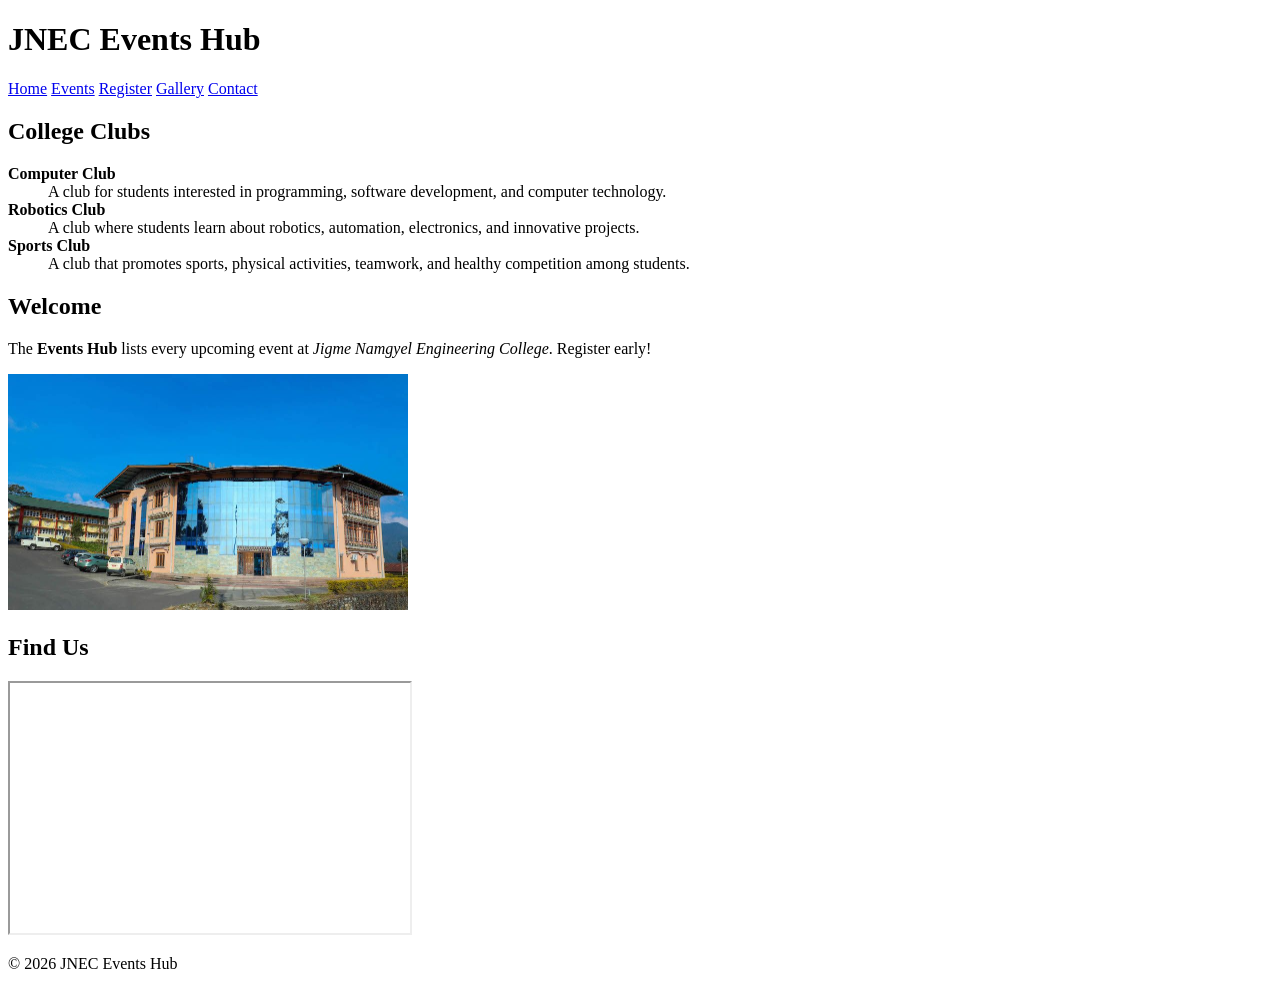
==== index.html @ f5f4c4ba "Add college clubs section" ====
<!DOCTYPE html> 
<html lang="en"> 
<head> 
<meta charset="UTF-8"> 
<meta name="viewport" content="width=device-width, initial-scale=1.0"> 
<title>JNEC Events Hub — Home</title> 
</head> 
<body> 
<header id="top"> 
<h1>JNEC Events Hub</h1> 
<nav> 
<a href="index.html" title="Go to home page">Home</a> 
<a href="events.html">Events</a> 
<a href="register.html">Register</a> 
<a href="gallery.html">Gallery</a> 
<a href="contact.html">Contact</a> 
</nav> 
</header>
<main> 
    <section>
    <h2>College Clubs</h2>

    <dl>
        <dt><strong>Computer Club</strong></dt>
        <dd>
            A club for students interested in programming,
            software development, and computer technology.
        </dd>

        <dt><strong>Robotics Club</strong></dt>
        <dd>
            A club where students learn about robotics,
            automation, electronics, and innovative projects.
        </dd>

        <dt><strong>Sports Club</strong></dt>
        <dd>
            A club that promotes sports, physical activities,
            teamwork, and healthy competition among students.
        </dd>
    </dl>
</section>
    <section id="welcome" class="intro"> 
<h2>Welcome</h2> 
<p>The <strong>Events Hub</strong> lists every upcoming event at 
<em>Jigme Namgyel Engineering College</em>. 
<span class="highlight" title="Registrations close 3 days before each event"> 
Register early!</span></p> 
<img src="media/campus.jpeg" alt="JNEC campus" width="400" 
title="Our campus in Dewathang"> 
</section> 
<section id="location"> 
<h2>Find Us</h2> 
<iframe 
src="https://www.openstreetmap.org/export/embed.html?bbox=91.44,26.85,91.48,26.88" 
width="400" height="250" title="Campus map"></iframe> 
</section> 
<!-- page content here --> 
</main> 
<footer> 
<p>&copy; 2026 JNEC Events Hub</p> 
</footer> 
</body> 
</html>
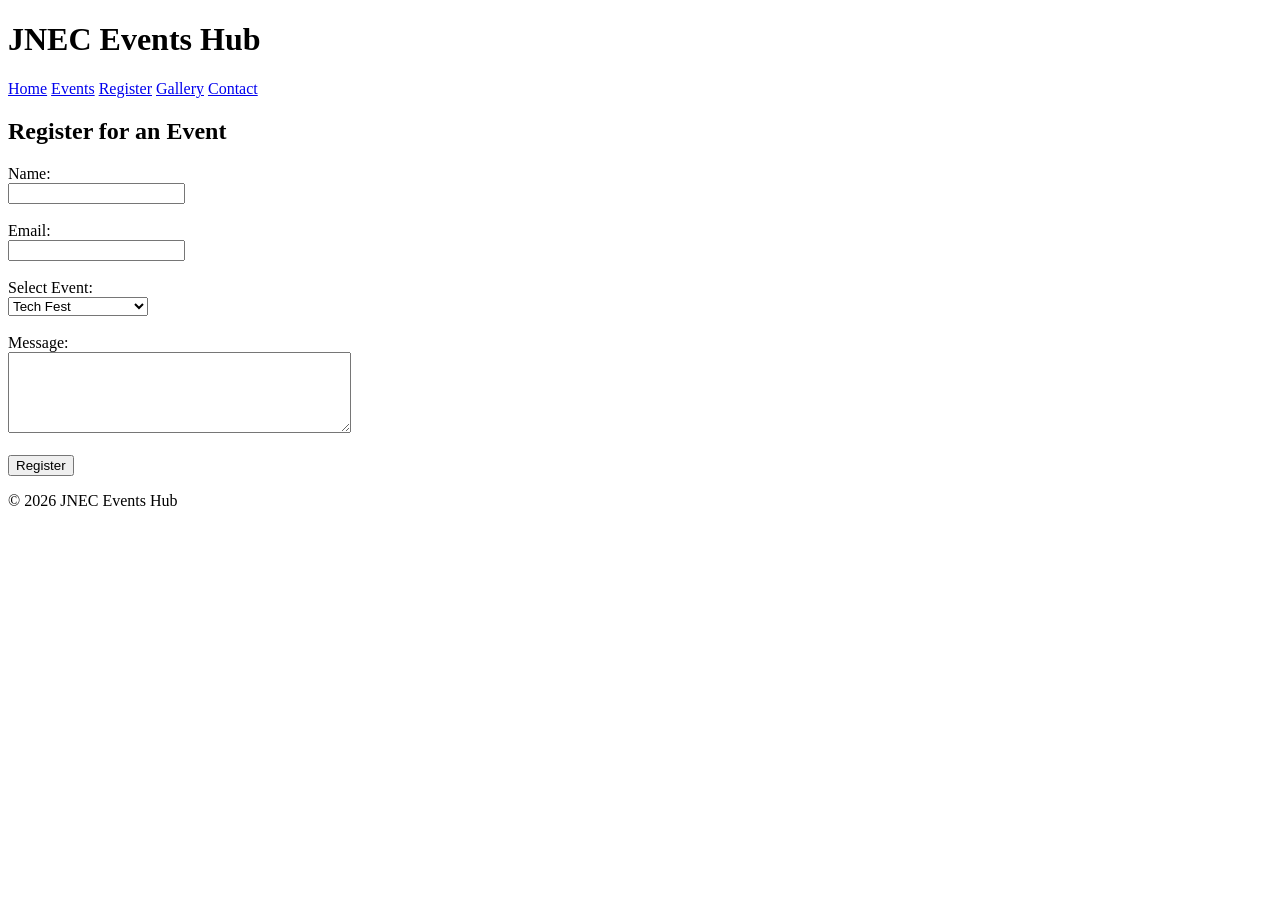
==== commit 1be99507: "update" ====
--- a/index.html
+++ b/index.html
@@ -1,64 +1,96 @@
-<!DOCTYPE html> 
-<html lang="en"> 
-<head> 
-<meta charset="UTF-8"> 
-<meta name="viewport" content="width=device-width, initial-scale=1.0"> 
-<title>JNEC Events Hub — Home</title> 
-</head> 
-<body> 
-<header id="top"> 
-<h1>JNEC Events Hub</h1> 
-<nav> 
-<a href="index.html" title="Go to home page">Home</a> 
-<a href="events.html">Events</a> 
-<a href="register.html">Register</a> 
-<a href="gallery.html">Gallery</a> 
-<a href="contact.html">Contact</a> 
-</nav> 
+<!DOCTYPE html>
+<html lang="en">
+
+<head>
+    <meta charset="UTF-8">
+    <meta name="viewport" content="width=device-width, initial-scale=1.0">
+    <title>JNEC Events Hub — Register</title>
+</head>
+
+<body>
+
+<header id="top">
+
+    <h1>JNEC Events Hub</h1>
+
+    <nav>
+        <a href="index.html" title="Go to home page">Home</a>
+        <a href="events.html">Events</a>
+        <a href="register.html">Register</a>
+        <a href="gallery.html">Gallery</a>
+        <a href="contact.html">Contact</a>
+    </nav>
+
 </header>
-<main> 
-    <section>
-    <h2>College Clubs</h2>
 
-    <dl>
-        <dt><strong>Computer Club</strong></dt>
-        <dd>
-            A club for students interested in programming,
-            software development, and computer technology.
-        </dd>
 
-        <dt><strong>Robotics Club</strong></dt>
-        <dd>
-            A club where students learn about robotics,
-            automation, electronics, and innovative projects.
-        </dd>
+<main>
 
-        <dt><strong>Sports Club</strong></dt>
-        <dd>
-            A club that promotes sports, physical activities,
-            teamwork, and healthy competition among students.
-        </dd>
-    </dl>
-</section>
-    <section id="welcome" class="intro"> 
-<h2>Welcome</h2> 
-<p>The <strong>Events Hub</strong> lists every upcoming event at 
-<em>Jigme Namgyel Engineering College</em>. 
-<span class="highlight" title="Registrations close 3 days before each event"> 
-Register early!</span></p> 
-<img src="media/campus.jpeg" alt="JNEC campus" width="400" 
-title="Our campus in Dewathang"> 
-</section> 
-<section id="location"> 
-<h2>Find Us</h2> 
-<iframe 
-src="https://www.openstreetmap.org/export/embed.html?bbox=91.44,26.85,91.48,26.88" 
-width="400" height="250" title="Campus map"></iframe> 
-</section> 
-<!-- page content here --> 
-</main> 
-<footer> 
-<p>&copy; 2026 JNEC Events Hub</p> 
-</footer> 
-</body> 
+    <h2>Register for an Event</h2>
+
+    <form>
+
+        <label for="name">Name:</label>
+        <br>
+        <input type="text" id="name" name="name" required>
+
+        <br><br>
+
+
+        <label for="email">Email:</label>
+        <br>
+        <input type="email" id="email" name="email" required>
+
+        <br><br>
+
+
+        <label for="event">Select Event:</label>
+        <br>
+
+        <select name="event" id="event">
+
+            <option value="tech-fest">
+                Tech Fest
+            </option>
+
+            <option value="sports-day">
+                Sports Day
+            </option>
+
+            <option value="cultural-night">
+                Cultural Night
+            </option>
+
+            <!-- New event added -->
+            <option value="coding-competition">
+                Coding Competition
+            </option>
+
+        </select>
+
+        <br><br>
+
+
+        <label for="message">Message:</label>
+        <br>
+
+        <textarea id="message" name="message" rows="5" cols="40"></textarea>
+
+        <br><br>
+
+
+        <input type="submit" value="Register">
+
+    </form>
+
+</main>
+
+
+<footer>
+
+    <p>&copy; 2026 JNEC Events Hub</p>
+
+</footer>
+
+</body>
 </html>
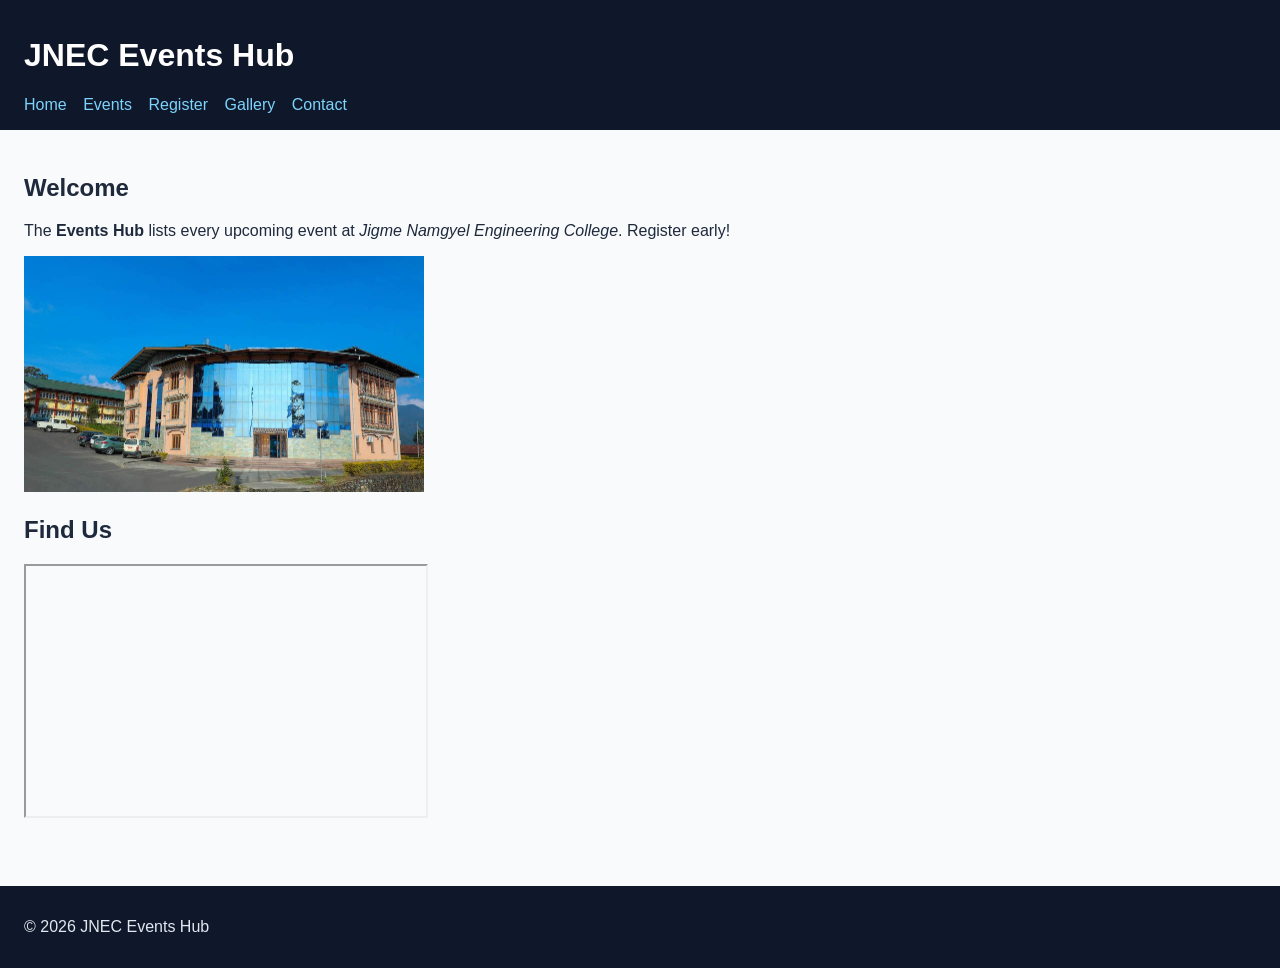
==== commit 25d95a40: "P3: link external stylesheet" ====
--- a/index.html
+++ b/index.html
@@ -1,96 +1,43 @@
-<!DOCTYPE html>
-<html lang="en">
-
-<head>
-    <meta charset="UTF-8">
-    <meta name="viewport" content="width=device-width, initial-scale=1.0">
-    <title>JNEC Events Hub — Register</title>
-</head>
-
-<body>
-
-<header id="top">
-
-    <h1>JNEC Events Hub</h1>
-
-    <nav>
-        <a href="index.html" title="Go to home page">Home</a>
-        <a href="events.html">Events</a>
-        <a href="register.html">Register</a>
-        <a href="gallery.html">Gallery</a>
-        <a href="contact.html">Contact</a>
-    </nav>
-
+<!DOCTYPE html> 
+<html lang="en"> 
+<head> 
+    <link rel="stylesheet" href="css/styles.css">
+<meta charset="UTF-8"> 
+<meta name="viewport" content="width=device-width, initial-scale=1.0"> 
+<title>JNEC Events Hub — Home</title> 
+</head> 
+<body> 
+<header id="top"> 
+<h1>JNEC Events Hub</h1>
+<nav> 
+<a href="index.html" title="Go to home page">Home</a> 
+<a href="events.html">Events</a> 
+<a href="register.html">Register</a> 
+<a href="gallery.html">Gallery</a> 
+<a href="contact.html">Contact</a> 
+</nav> 
 </header>
-
-
-<main>
-
-    <h2>Register for an Event</h2>
-
-    <form>
-
-        <label for="name">Name:</label>
-        <br>
-        <input type="text" id="name" name="name" required>
-
-        <br><br>
-
-
-        <label for="email">Email:</label>
-        <br>
-        <input type="email" id="email" name="email" required>
-
-        <br><br>
-
-
-        <label for="event">Select Event:</label>
-        <br>
-
-        <select name="event" id="event">
-
-            <option value="tech-fest">
-                Tech Fest
-            </option>
-
-            <option value="sports-day">
-                Sports Day
-            </option>
-
-            <option value="cultural-night">
-                Cultural Night
-            </option>
-
-            <!-- New event added -->
-            <option value="coding-competition">
-                Coding Competition
-            </option>
-
-        </select>
-
-        <br><br>
-
-
-        <label for="message">Message:</label>
-        <br>
-
-        <textarea id="message" name="message" rows="5" cols="40"></textarea>
-
-        <br><br>
-
-
-        <input type="submit" value="Register">
-
-    </form>
-
-</main>
-
-
-<footer>
-
-    <p>&copy; 2026 JNEC Events Hub</p>
-
-</footer>
-
-</body>
-</html>+<main> 
+    
+    <section id="welcome" class="intro"> 
+<h2>Welcome</h2> 
+<p>The <strong>Events Hub</strong> lists every upcoming event at 
+<em>Jigme Namgyel Engineering College</em>. 
+<span class="highlight" title="Registrations close 3 days before each event"> 
+Register early!</span></p> 
+<img src="media/campus.jpeg" alt="JNEC campus" width="400" 
+title="Our campus in Dewathang"> 
+</section> 
+<section id="location"> 
+<h2>Find Us</h2> 
+<iframe 
+src="https://www.openstreetmap.org/export/embed.html?bbox=91.44,26.85,91.48,26.88" 
+width="400" height="250" title="Campus map"></iframe> 
+</section> 
+<!-- page content here --> 
+</main> 
+<footer> 
+<p>&copy; 2026 JNEC Events Hub</p> 
+</footer> 
+</body> 
+</ht
--- a/css/styles.css
+++ b/css/styles.css
@@ -0,0 +1,31 @@
+/* FILE: css/styles.css — shared by all Events Hub pages */
+
+body {
+    font-family: "Segoe UI", Arial, sans-serif;
+    margin: 0;
+    color: #1e293b;
+    background: #f8fafc;
+}
+
+header {
+    background: #0f172a;
+    color: white;
+    padding: 16px 24px;
+}
+
+nav a {
+    color: #7dd3fc;
+    margin-right: 12px;
+    text-decoration: none;
+}
+
+footer {
+    background: #0f172a;
+    color: #e2e8f0;
+    padding: 16px 24px;
+    margin-top: 40px;
+}
+
+main {
+    padding: 24px;
+}
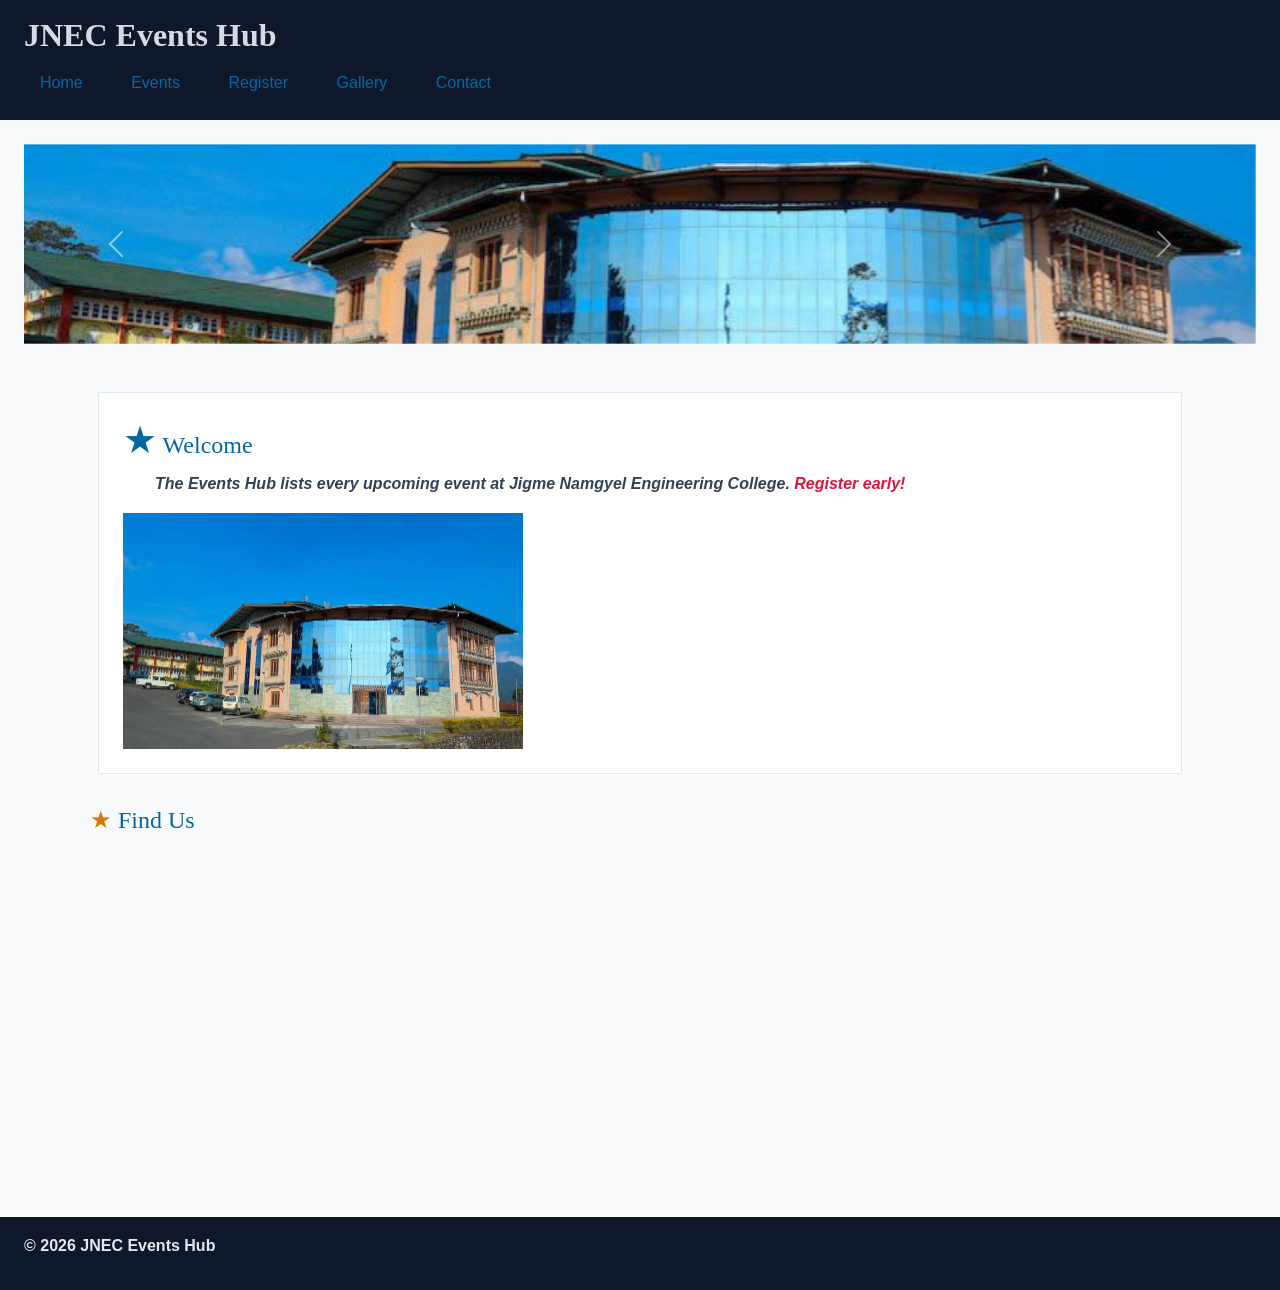
==== commit 211b9d1c: "P3: Bootstrap grid, cards, carousel, form" ====
--- a/index.html
+++ b/index.html
@@ -1,43 +1,89 @@
-<!DOCTYPE html> 
-<html lang="en"> 
-<head> 
-    <link rel="stylesheet" href="css/styles.css">
-<meta charset="UTF-8"> 
-<meta name="viewport" content="width=device-width, initial-scale=1.0"> 
-<title>JNEC Events Hub — Home</title> 
-</head> 
-<body> 
-<header id="top"> 
-<h1>JNEC Events Hub</h1>
-<nav> 
-<a href="index.html" title="Go to home page">Home</a> 
-<a href="events.html">Events</a> 
-<a href="register.html">Register</a> 
-<a href="gallery.html">Gallery</a> 
-<a href="contact.html">Contact</a> 
-</nav> 
-</header>
-<main> 
-    
-    <section id="welcome" class="intro"> 
-<h2>Welcome</h2> 
-<p>The <strong>Events Hub</strong> lists every upcoming event at 
-<em>Jigme Namgyel Engineering College</em>. 
-<span class="highlight" title="Registrations close 3 days before each event"> 
-Register early!</span></p> 
-<img src="media/campus.jpeg" alt="JNEC campus" width="400" 
-title="Our campus in Dewathang"> 
-</section> 
-<section id="location"> 
-<h2>Find Us</h2> 
-<iframe 
-src="https://www.openstreetmap.org/export/embed.html?bbox=91.44,26.85,91.48,26.88" 
-width="400" height="250" title="Campus map"></iframe> 
-</section> 
-<!-- page content here --> 
-</main> 
-<footer> 
-<p>&copy; 2026 JNEC Events Hub</p> 
-</footer> 
-</body> 
-</ht+<!DOCTYPE html>
+<html lang="en">
+<head>
+  <meta charset="UTF-8">
+  <meta name="viewport" content="width=device-width, initial-scale=1.0">
+  <title>JNEC Events Hub — Home</title>
+  <!-- 1. Bootstrap CSS (framework) -->
+  <link href="https://cdn.jsdelivr.net/npm/bootstrap@5.3.3/dist/css/bootstrap.min.css" rel="stylesheet">
+  <!-- 2. Font Awesome (icons) -->
+  <link rel="stylesheet" href="https://cdnjs.cloudflare.com/ajax/libs/font-awesome/6.5.2/css/all.min.css">
+  <!-- 3. YOUR CSS last so you can override Bootstrap -->
+  <link rel="stylesheet" href="css/styles.css">
+
+  <style>
+    /* Carousel image sizing: short banner instead of huge full-size photo */
+    .carousel-item img {
+      height: 200px;       /* try 150-250px depending on taste */
+      object-fit: cover;   /* crops to fill without stretching */
+      width: 100%;
+    }
+  </style>
+</head>
+<body>
+  <header id="top">
+    <h1>JNEC Events Hub</h1>
+    <nav>
+      <a href="index.html" title="Go to home page">Home</a>
+      <a href="events.html">Events</a>
+      <a href="register.html">Register</a>
+      <a href="gallery.html">Gallery</a>
+      <a href="contact.html">Contact</a>
+    </nav>
+  </header>
+
+  <main>
+
+    <!-- Carousel: first thing inside main -->
+    <div id="eventCarousel" class="carousel slide" data-bs-ride="carousel">
+      <div class="carousel-inner">
+        <div class="carousel-item active">
+          <img src="media/campus.jpeg" class="d-block w-100" alt="JNEC campus">
+        </div>
+        <div class="carousel-item">
+          <img src="media/jnec.jpeg" class="d-block w-100" alt="Tech Week Hackathon">
+        </div>
+      </div>
+      <button class="carousel-control-prev" type="button" data-bs-target="#eventCarousel" data-bs-slide="prev">
+        <span class="carousel-control-prev-icon" aria-hidden="true"></span>
+        <span class="visually-hidden">Previous</span>
+      </button>
+      <button class="carousel-control-next" type="button" data-bs-target="#eventCarousel" data-bs-slide="next">
+        <span class="carousel-control-next-icon" aria-hidden="true"></span>
+        <span class="visually-hidden">Next</span>
+      </button>
+    </div>
+
+    <div class="container py-4">
+
+      <section id="welcome" class="intro">
+        <h2>Welcome</h2>
+        <p>The <strong>Events Hub</strong> lists every upcoming event at 
+          <em>Jigme Namgyel Engineering College</em>. 
+          <span class="highlight" title="Registrations close 3 days before each event">Register early!</span>
+        </p>
+        <img src="media/campus.jpeg" alt="JNEC campus" width="400" title="Our campus in Dewathang">
+      </section>
+
+      <section id="location">
+        <h2>Find Us</h2>
+        <iframe 
+          src="https://www.openstreetmap.org/export/embed.html?bbox=91.44,26.85,91.48,26.88" 
+          width="400" 
+          height="250" 
+          title="Campus map">
+        </iframe>
+      </section>
+
+    </div>
+
+  </main>
+
+  <footer>
+    <p>&copy; 2026 JNEC Events Hub</p>
+  </footer>
+
+  <!-- Bootstrap JS — MUST be last, just before </body> (carousel needs this) -->
+  <script src="https://cdn.jsdelivr.net/npm/bootstrap@5.3.3/dist/js/bootstrap.bundle.min.js"></script>
+</body>
+</html>
--- a/css/styles.css
+++ b/css/styles.css
@@ -8,8 +8,8 @@
 }
 
 header {
-    background: #0f172a;
-    color: white;
+    background: #00040e;
+    color: rgb(75, 3, 3);
     padding: 16px 24px;
 }
 
@@ -28,4 +28,94 @@
 
 main {
     padding: 24px;
-}+}
+/* simple selectors */ 
+ h1 { color: #d6dae3; }                  /* element */ 
+ .intro { background: #f8fafc; }          /* class   */ 
+ #welcome { padding: 24px; }              /* id   */ 
+ p.intro { font-size: 1.05rem; }           /* element.class */ 
+ h1, h2, h3 { font-family: Georgia, serif; }  /* grouping */ 
+/* combinators */ 
+ nav a { text-decoration: none; }         /* descendant */ 
+ main > section { margin-bottom: 24px; }  /* child   	*/ 
+ h2 + p { font-style: italic; }           /* adjacent   */ 
+ h2 ~ p { color: #334155; }               /* general sibling */ 
+/* pseudo-classes */ 
+ nav a:hover { color: #38bdf8; } 
+ input:focus { outline: 2px solid #0369a1; } 
+ input:checked + label { font-weight: 700; } 
+ tr:nth-child(even) { background: #f1f5f9; } 
+ 
+ /* anchor LVHA order */ 
+ a:link { color: #0369a1; } 
+ a:visited { color: #7c3aed; } 
+ a:hover { color: #0ea5e9; } 
+ a:active { color: #b91c1c; } 
+/* pseudo-elements */ 
+ p::first-line { font-weight: bold; } 
+ .intro::first-letter { 
+   font-size: 1.6em; 
+   color: #0369a1; 
+ } 
+ h2::before { content: "★ "; color: #d97706; } 
+ li::marker { color: #059669; } 
+ ::selection { color: #7f1d1d; background: #fde68a; } 
+/* attribute selectors */ 
+ a[target="_blank"] { color: #d97706; } 
+ input[type="file"] { border: 1px dashed #94a3b8; padding: 8px; } 
+ input[type="text"] { border: 1px solid #cbd5e1; padding: 8px; } 
+body { 
+   font-family: "Segoe UI", Arial, sans-serif; 
+   font-size: 16px;       	/* base size */ 
+ } 
+ h1 { font-size: 2rem; } 
+ h2 { font-size: 1.5rem; } 
+h1 { font-weight: 700; } 
+ body { line-height: 1.6; } 
+ .hero-title { 
+   letter-spacing: 0.04em; 
+   word-spacing: 0.1em; 
+ } 
+ em { font-style: italic; } 
+.intro p { 
+   text-indent: 2em; 
+   text-align: justify; 
+ } 
+ nav a { text-decoration: none; } 
+ .sold-out { 
+   text-decoration: line-through; 
+   text-decoration-color: #ef4444; 
+   text-decoration-style: solid; 
+ } 
+ h2 { text-align: left; } 
+body { color: rgb(30, 41, 59); }  /* RGB */ 
+ h2 { color: #0369a1; }            /* hexadecimal */ 
+ .highlight { color: crimson; }    /* named */ 
+ header { background-color: #0f172a; } 
+ .intro { 
+   margin: 24px 16px 32px 16px;   /* top right bottom left */ 
+   padding: 20px;             /* all four sides */ 
+   border: 1px solid #e2e8f0; 
+   background: white; 
+ } 
+ section { 
+   margin-bottom: 28px; 
+   padding-left: 8px; 
+ } 
+nav a { 
+   display: inline-block; 
+   padding: 8px 16px; 
+ } 
+ .admin-only { display: none; } 
+ .badge { display: inline; } 
+ .event-card { display: block; } 
+img { max-width: 100%; height: auto; } 
+ 
+ @media (max-width: 600px) { 
+   nav a { 
+  display: block; 
+  margin: 4px 0; 
+   } 
+   body { font-size: 15px; } 
+ } 
+
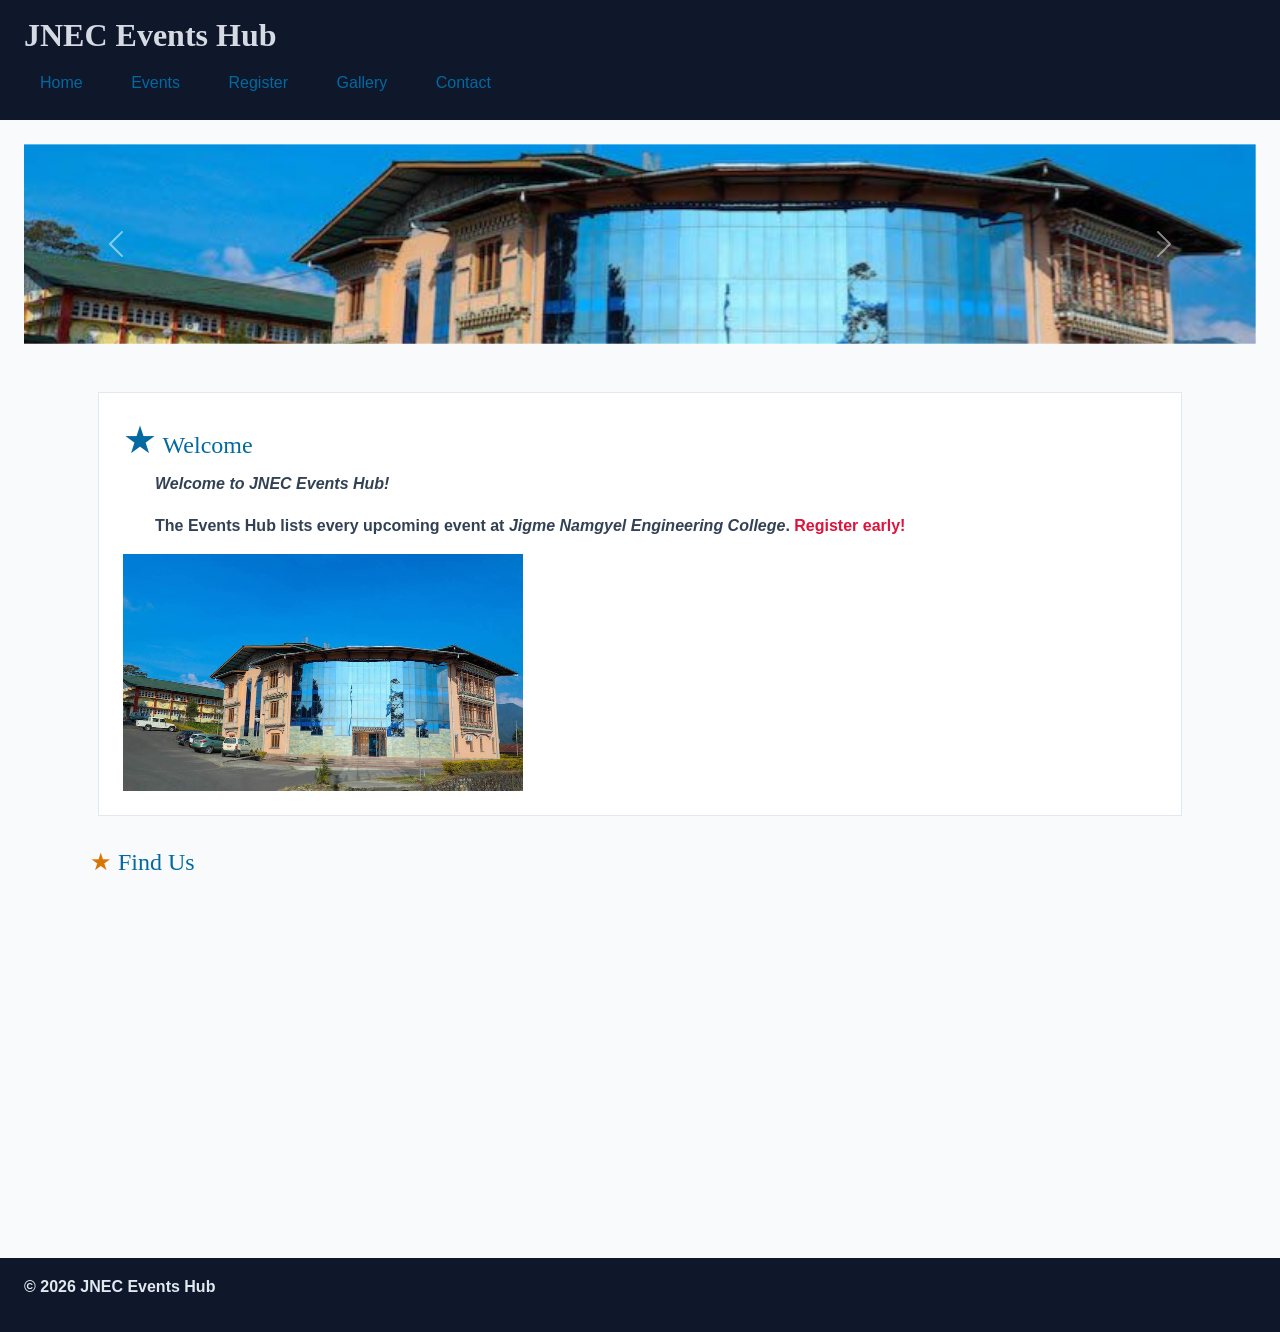
==== commit 321267b1: "p4 B: add welcomsg paragraph on home page" ====
--- a/index.html
+++ b/index.html
@@ -58,6 +58,7 @@
 
       <section id="welcome" class="intro">
         <h2>Welcome</h2>
+        <p id="welcomeMsg">Welcome to the JNEC Events Hub!</p>
         <p>The <strong>Events Hub</strong> lists every upcoming event at 
           <em>Jigme Namgyel Engineering College</em>. 
           <span class="highlight" title="Registrations close 3 days before each event">Register early!</span>
@@ -85,5 +86,13 @@
 
   <!-- Bootstrap JS — MUST be last, just before </body> (carousel needs this) -->
   <script src="https://cdn.jsdelivr.net/npm/bootstrap@5.3.3/dist/js/bootstrap.bundle.min.js"></script>
+
+  <!-- Temporary embedded demo script -->
+  <script>
+    console.log("Events Hub loaded (embedded script)");
+  </script>
+
+  <!-- Your custom JS file -->
+  <script src="js/main.js"></script>
 </body>
-</html>+</html>
--- a/css/styles.css
+++ b/css/styles.css
@@ -117,5 +117,24 @@
   margin: 4px 0; 
    } 
    body { font-size: 15px; } 
+   
  } 
 
+ /* Pseudo-class example: highlight input when focused */
+input:focus {
+  border-color: #0d6efd;   /* Bootstrap primary blue */
+  box-shadow: 0 0 5px rgba(13, 110, 253, 0.5); /* subtle glow */
+}
+/* This rule applies when a user clicks into (focuses) an input field,
+   making it visually clear which field is active. */
+
+
+/* Attribute selector example: style required fields */
+input[required] {
+  background-color: #fff3cd; /* light yellow background */
+  border: 1px solid #ffc107; /* amber border */
+}
+/* This rule targets any input element with the 'required' attribute,
+   giving users a visual cue that the field must be filled in. */
+
+
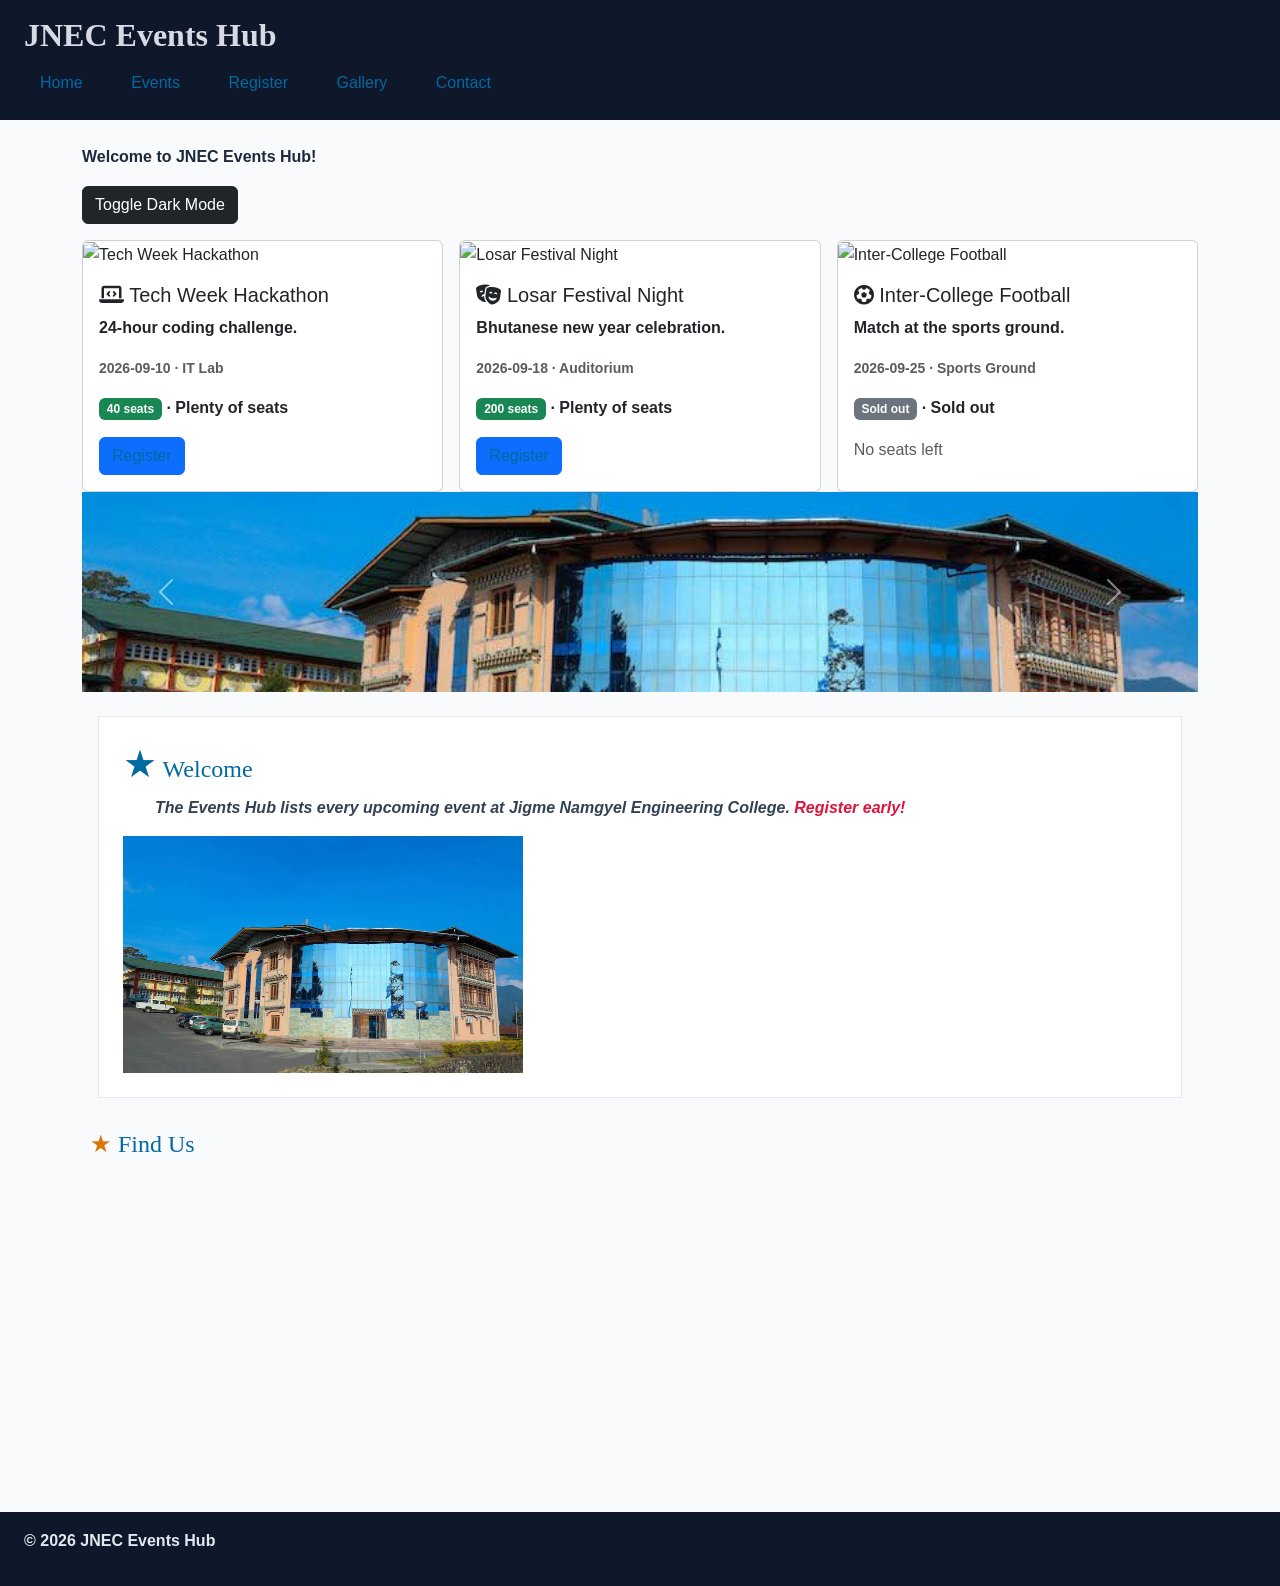
==== commit d77c2ee1: "P4 I2: full js/main.js (events array, render, search, seats hint, dark mode, footer year)" ====
--- a/index.html
+++ b/index.html
@@ -32,7 +32,14 @@
     </nav>
   </header>
 
-  <main>
+  <main class="container py-4">
+
+    <!-- New hooks -->
+    <p id="welcomeMsg">Welcome to the JNEC Events Hub!</p>
+    <button id="darkToggle" class="btn btn-dark mb-3">Toggle Dark Mode</button>
+    <div class="row g-3" id="home-events">
+      <!-- Three preview cards will be dynamically inserted here -->
+    </div>
 
     <!-- Carousel: first thing inside main -->
     <div id="eventCarousel" class="carousel slide" data-bs-ride="carousel">
@@ -54,29 +61,24 @@
       </button>
     </div>
 
-    <div class="container py-4">
+    <section id="welcome" class="intro mt-4">
+      <h2>Welcome</h2>
+      <p>The <strong>Events Hub</strong> lists every upcoming event at 
+        <em>Jigme Namgyel Engineering College</em>. 
+        <span class="highlight" title="Registrations close 3 days before each event">Register early!</span>
+      </p>
+      <img src="media/campus.jpeg" alt="JNEC campus" width="400" title="Our campus in Dewathang">
+    </section>
 
-      <section id="welcome" class="intro">
-        <h2>Welcome</h2>
-        <p id="welcomeMsg">Welcome to the JNEC Events Hub!</p>
-        <p>The <strong>Events Hub</strong> lists every upcoming event at 
-          <em>Jigme Namgyel Engineering College</em>. 
-          <span class="highlight" title="Registrations close 3 days before each event">Register early!</span>
-        </p>
-        <img src="media/campus.jpeg" alt="JNEC campus" width="400" title="Our campus in Dewathang">
-      </section>
-
-      <section id="location">
-        <h2>Find Us</h2>
-        <iframe 
-          src="https://www.openstreetmap.org/export/embed.html?bbox=91.44,26.85,91.48,26.88" 
-          width="400" 
-          height="250" 
-          title="Campus map">
-        </iframe>
-      </section>
-
-    </div>
+    <section id="location" class="mt-4">
+      <h2>Find Us</h2>
+      <iframe 
+        src="https://www.openstreetmap.org/export/embed.html?bbox=91.44,26.85,91.48,26.88" 
+        width="400" 
+        height="250" 
+        title="Campus map">
+      </iframe>
+    </section>
 
   </main>
 
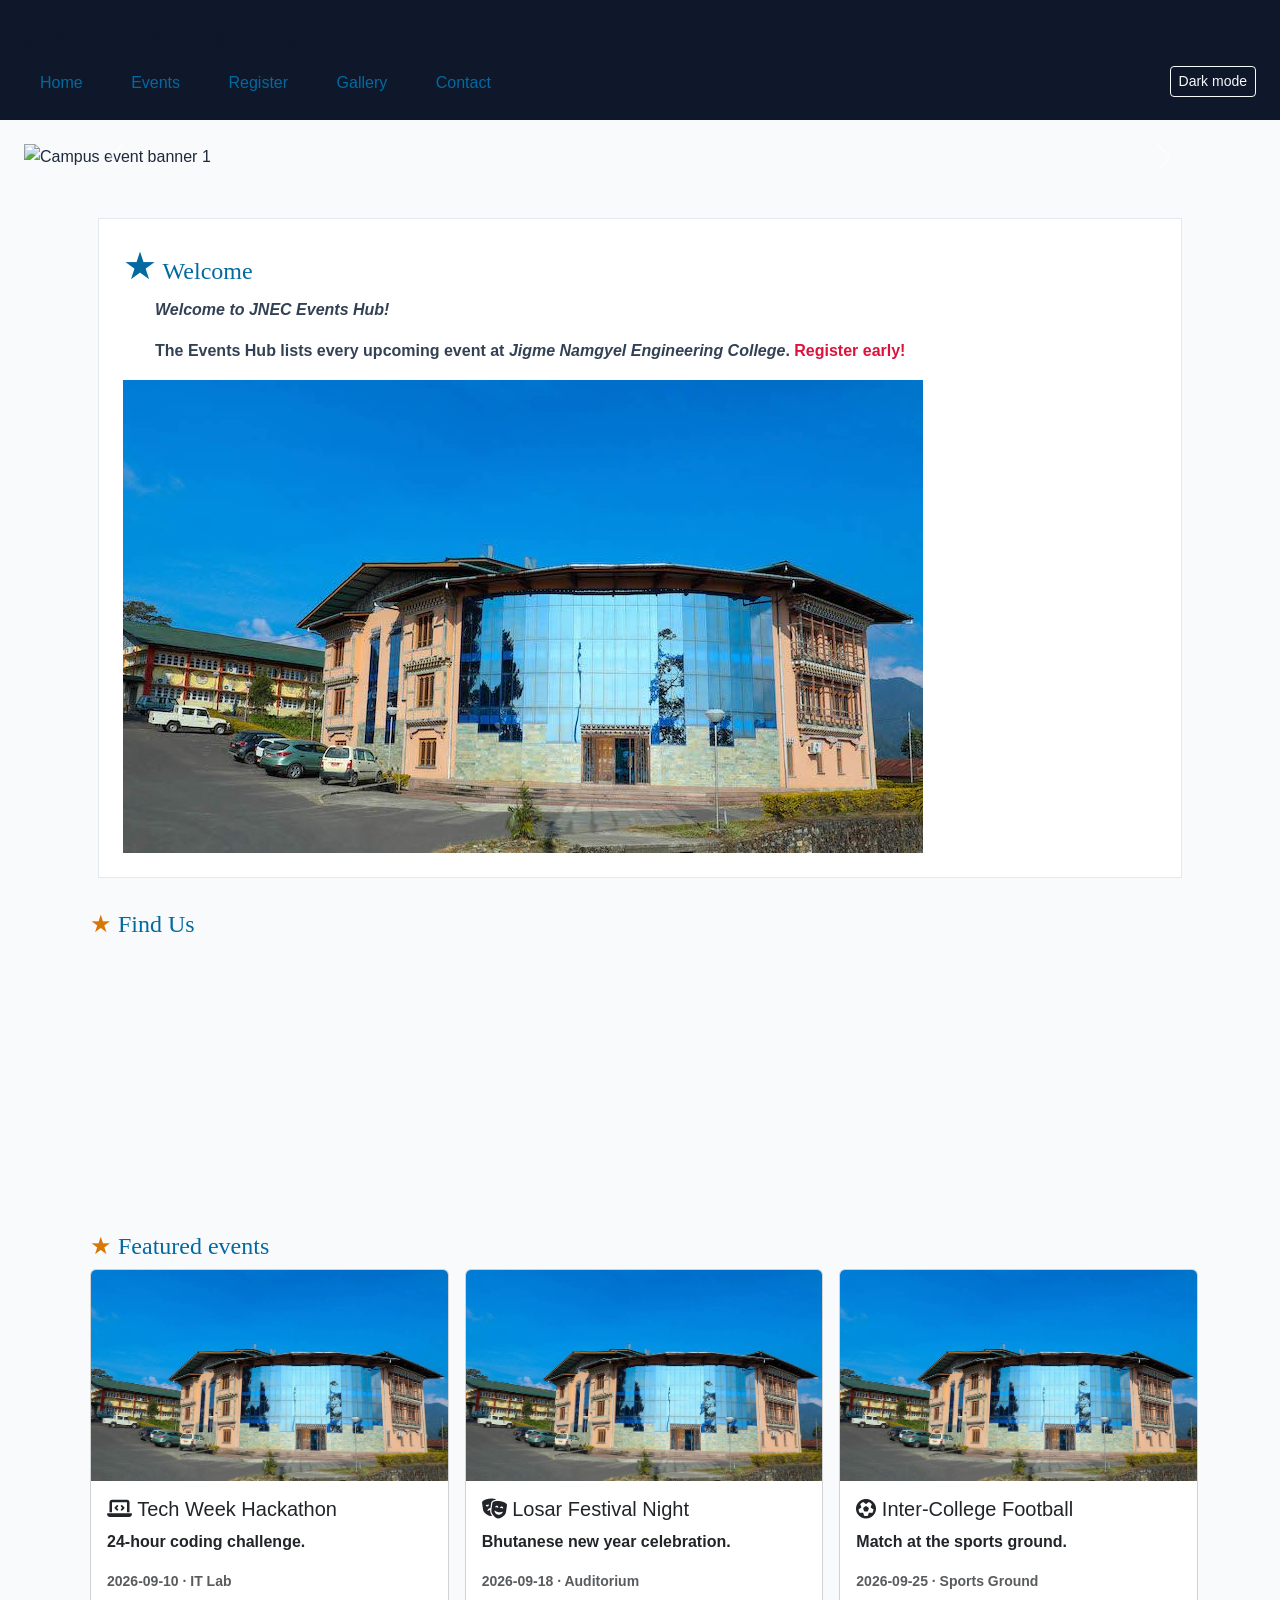
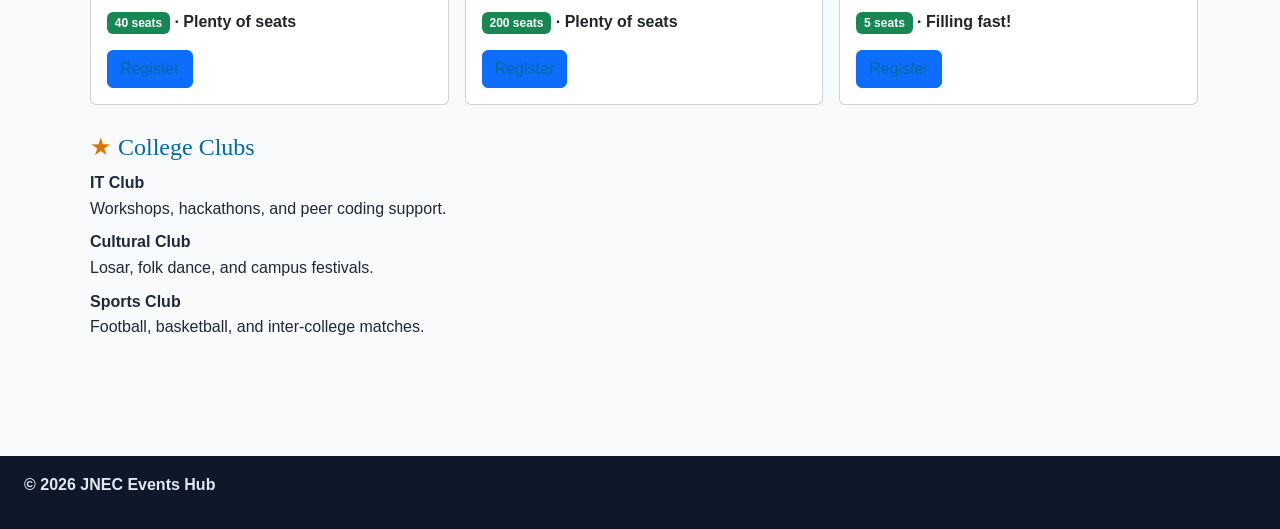
==== commit fe9a6493: "P4 Activity 6: answers Q1-Q8" ====
--- a/index.html
+++ b/index.html
@@ -1,100 +1,90 @@
-<!DOCTYPE html>
-<html lang="en">
-<head>
-  <meta charset="UTF-8">
-  <meta name="viewport" content="width=device-width, initial-scale=1.0">
-  <title>JNEC Events Hub — Home</title>
+<!DOCTYPE html> 
+<html lang="en"> 
+<head> 
+  <meta charset="UTF-8"> 
+  <meta name="viewport" content="width=device-width, initial-scale=1.0"> 
+  <title>JNEC Events Hub — Home</title> 
   <!-- 1. Bootstrap CSS (framework) -->
-  <link href="https://cdn.jsdelivr.net/npm/bootstrap@5.3.3/dist/css/bootstrap.min.css" rel="stylesheet">
+  <link href="https://cdn.jsdelivr.net/npm/bootstrap@5.3.3/dist/css/bootstrap.min.css" rel="stylesheet"> 
   <!-- 2. Font Awesome (icons) -->
-  <link rel="stylesheet" href="https://cdnjs.cloudflare.com/ajax/libs/font-awesome/6.5.2/css/all.min.css">
+  <link rel="stylesheet" href="https://cdnjs.cloudflare.com/ajax/libs/font-awesome/6.5.2/css/all.min.css"> 
   <!-- 3. YOUR CSS last so you can override Bootstrap -->
-  <link rel="stylesheet" href="css/styles.css">
+  <link rel="stylesheet" href="css/styles.css"> 
+</head> 
+<body> 
+  <header id="top"> 
+    <h1 class="hero-title">JNEC Events Hub</h1> 
+    <button type="button" id="darkToggle" class="btn btn-sm btn-outline-light">Dark mode</button> 
+    <nav> 
+      <a href="index.html" title="Go to home page">Home</a> 
+      <a href="events.html">Events</a> 
+      <a href="register.html">Register</a> 
+      <a href="gallery.html">Gallery</a> 
+      <a href="contact.html">Contact</a> 
+    </nav> 
+  </header> 
 
-  <style>
-    /* Carousel image sizing: short banner instead of huge full-size photo */
-    .carousel-item img {
-      height: 200px;       /* try 150-250px depending on taste */
-      object-fit: cover;   /* crops to fill without stretching */
-      width: 100%;
-    }
-  </style>
-</head>
-<body>
-  <header id="top">
-    <h1>JNEC Events Hub</h1>
-    <nav>
-      <a href="index.html" title="Go to home page">Home</a>
-      <a href="events.html">Events</a>
-      <a href="register.html">Register</a>
-      <a href="gallery.html">Gallery</a>
-      <a href="contact.html">Contact</a>
-    </nav>
-  </header>
+  <main> 
+    <div id="eventCarousel" class="carousel slide" data-bs-ride="carousel"> 
+      <div class="carousel-inner"> 
+        <div class="carousel-item active"> 
+          <img src="media/banner1.jpeg" class="d-block w-100" alt="Campus event banner 1"> 
+        </div> 
+        <div class="carousel-item"> 
+          <img src="media/banner2.jpeg" class="d-block w-100" alt="Campus event banner 2"> 
+        </div> 
+      </div> 
+      <button class="carousel-control-prev" type="button" data-bs-target="#eventCarousel" data-bs-slide="prev"> 
+        <span class="carousel-control-prev-icon" aria-hidden="true"></span> 
+        <span class="visually-hidden">Previous</span> 
+      </button> 
+      <button class="carousel-control-next" type="button" data-bs-target="#eventCarousel" data-bs-slide="next"> 
+        <span class="carousel-control-next-icon" aria-hidden="true"></span> 
+        <span class="visually-hidden">Next</span> 
+      </button> 
+    </div> 
 
-  <main class="container py-4">
+    <div class="container py-4"> 
+      <section id="welcome" class="intro"> 
+        <h2>Welcome</h2> 
+        <p id="welcomeMsg">Welcome.</p> 
+        <p>The <strong>Events Hub</strong> lists every upcoming event at 
+           <em>Jigme Namgyel Engineering College</em>. 
+           <span class="highlight" title="Registrations close 3 days before each event">Register early!</span></p> 
+        <img src="media/campus.jpeg" alt="JNEC campus" class="img-fluid" title="Our campus in Dewathang"> 
+      </section> 
 
-    <!-- New hooks -->
-    <p id="welcomeMsg">Welcome to the JNEC Events Hub!</p>
-    <button id="darkToggle" class="btn btn-dark mb-3">Toggle Dark Mode</button>
-    <div class="row g-3" id="home-events">
-      <!-- Three preview cards will be dynamically inserted here -->
-    </div>
+      <section id="location"> 
+        <h2>Find Us</h2> 
+        <iframe src="https://www.openstreetmap.org/export/embed.html?bbox=91.44,26.85,91.48,26.88" 
+                width="400" height="250" title="Campus map"></iframe> 
+      </section> 
 
-    <!-- Carousel: first thing inside main -->
-    <div id="eventCarousel" class="carousel slide" data-bs-ride="carousel">
-      <div class="carousel-inner">
-        <div class="carousel-item active">
-          <img src="media/campus.jpeg" class="d-block w-100" alt="JNEC campus">
-        </div>
-        <div class="carousel-item">
-          <img src="media/jnec.jpeg" class="d-block w-100" alt="Tech Week Hackathon">
-        </div>
-      </div>
-      <button class="carousel-control-prev" type="button" data-bs-target="#eventCarousel" data-bs-slide="prev">
-        <span class="carousel-control-prev-icon" aria-hidden="true"></span>
-        <span class="visually-hidden">Previous</span>
-      </button>
-      <button class="carousel-control-next" type="button" data-bs-target="#eventCarousel" data-bs-slide="next">
-        <span class="carousel-control-next-icon" aria-hidden="true"></span>
-        <span class="visually-hidden">Next</span>
-      </button>
-    </div>
+      <section id="featured"> 
+        <h2>Featured events</h2> 
+        <div class="row g-3" id="home-events"></div> 
+      </section> 
 
-    <section id="welcome" class="intro mt-4">
-      <h2>Welcome</h2>
-      <p>The <strong>Events Hub</strong> lists every upcoming event at 
-        <em>Jigme Namgyel Engineering College</em>. 
-        <span class="highlight" title="Registrations close 3 days before each event">Register early!</span>
-      </p>
-      <img src="media/campus.jpeg" alt="JNEC campus" width="400" title="Our campus in Dewathang">
-    </section>
+      <section id="clubs"> 
+        <h2>College Clubs</h2> 
+        <dl> 
+          <dt>IT Club</dt> 
+          <dd>Workshops, hackathons, and peer coding support.</dd> 
+          <dt>Cultural Club</dt> 
+          <dd>Losar, folk dance, and campus festivals.</dd> 
+          <dt>Sports Club</dt> 
+          <dd>Football, basketball, and inter-college matches.</dd> 
+        </dl> 
+      </section> 
+    </div> 
+  </main> 
 
-    <section id="location" class="mt-4">
-      <h2>Find Us</h2>
-      <iframe 
-        src="https://www.openstreetmap.org/export/embed.html?bbox=91.44,26.85,91.48,26.88" 
-        width="400" 
-        height="250" 
-        title="Campus map">
-      </iframe>
-    </section>
+  <footer> 
+    <p>&copy; <span id="year"></span> JNEC Events Hub</p> 
+  </footer> 
 
-  </main>
-
-  <footer>
-    <p>&copy; 2026 JNEC Events Hub</p>
-  </footer>
-
-  <!-- Bootstrap JS — MUST be last, just before </body> (carousel needs this) -->
-  <script src="https://cdn.jsdelivr.net/npm/bootstrap@5.3.3/dist/js/bootstrap.bundle.min.js"></script>
-
-  <!-- Temporary embedded demo script -->
-  <script>
-    console.log("Events Hub loaded (embedded script)");
-  </script>
-
-  <!-- Your custom JS file -->
-  <script src="js/main.js"></script>
-</body>
+  <!-- Bootstrap JS — MUST be last, just before </body> -->
+  <script src="https://cdn.jsdelivr.net/npm/bootstrap@5.3.3/dist/js/bootstrap.bundle.min.js"></script> 
+  <script src="js/main.js"></script> 
+</body> 
 </html>
